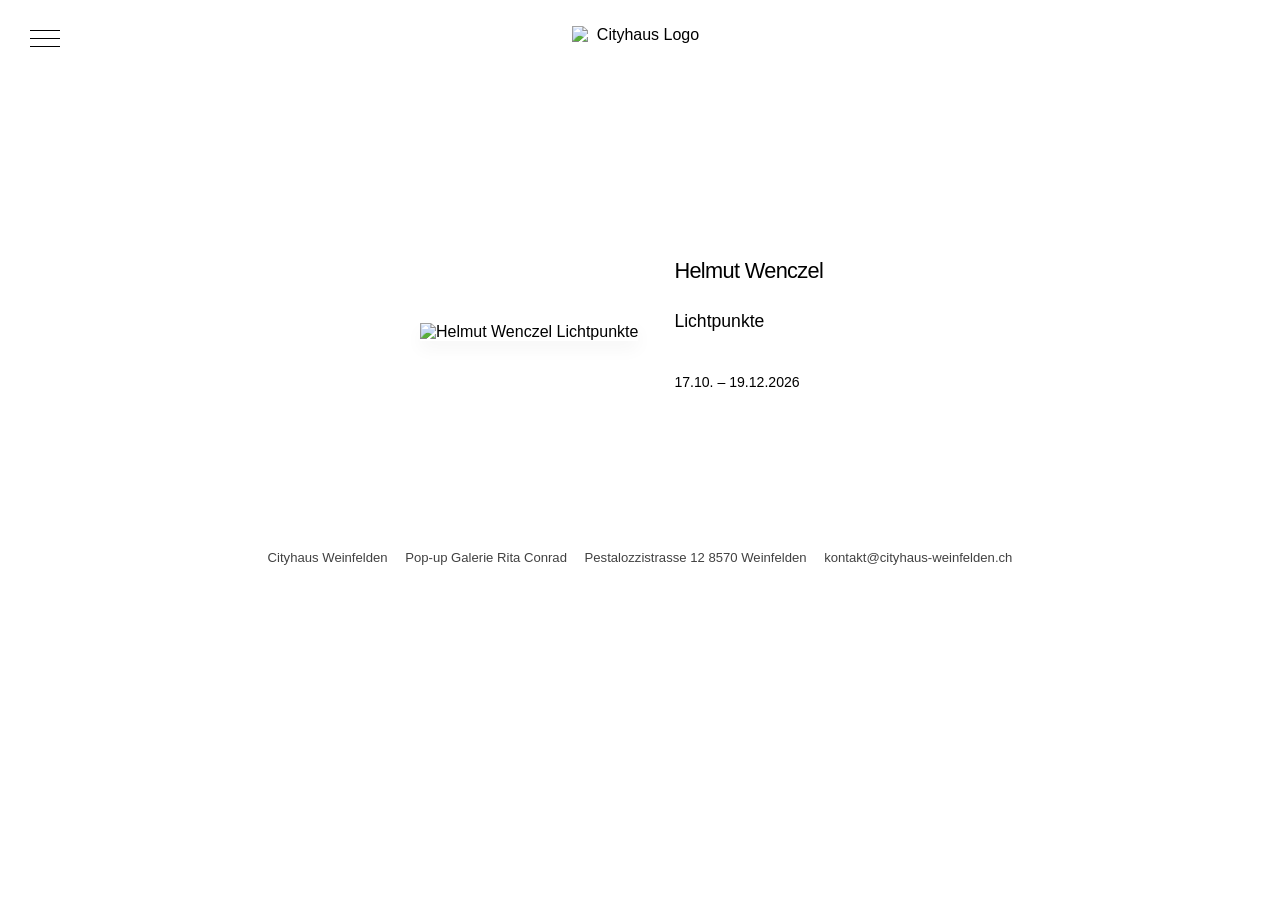
==== index.html @ a1d952a5 "Final layout refinements and footer updates" ====
﻿<!DOCTYPE html>
<html lang="de">
  <head>
    <meta charset="UTF-8" />
    <meta name="viewport" content="width=device-width, initial-scale=1.0" />
    <meta name="description" content="Cityhaus Weinfelden — Pop-up Galerie im Cityhaus." />
    <title>Cityhaus Weinfelden</title>
    <link rel="stylesheet" href="css/style.css" />
  </head>
  <body>
    <header class="site-header">
      <button class="nav-toggle" type="button" aria-label="Menü öffnen" aria-expanded="false">
        <span></span>
        <span></span>
        <span></span>
      </button>

      <nav class="main-nav" aria-label="Hauptmenü">
        <ul>
          <li><a href="index.html" class="active">Home</a></li>
          <li><a href="ausstellungen.html">Ausstellungen</a></li>
          <li><a href="kuenstler.html">Künstler</a></li>
          <li><a href="presse.html">Presse</a></li>
          <li><a href="ueber-uns.html">Über uns</a></li>
          <li><a href="kontakt.html">Kontakt</a></li>
        </ul>
      </nav>

      <a href="index.html" class="brand" aria-label="Cityhaus logo">
        <img src="assets/Logo_Cityhaus.png" alt="Cityhaus Logo" />
        <div class="brand-location">Galerie - Weinfelden</div>
      </a>
    </header>

    <main class="page-shell">
      <h1 class="page-title" aria-hidden="true" style="visibility:hidden;">Cityhaus</h1>
      <section class="exhibition-list">
        <article class="exhibit-row">
          <div class="exhibit-image">
            <img src="assets/Startseite_Aktuell.png" alt="Helmut Wenczel Lichtpunkte" />
          </div>
          <div class="exhibit-copy">
            <h2>Helmut Wenczel</h2>
            <p class="exhibit-title">Lichtpunkte</p>
            <p class="exhibit-dates">17.10. – 19.12.2026</p>
          </div>
        </article>
      </section>
    </main>

    <footer class="site-footer">
      <div class="site-footer-row">
        <p>Cityhaus Weinfelden</p>
        <p>Pop-up Galerie Rita Conrad</p>
        <p>Pestalozzistrasse 12 8570 Weinfelden</p>
        <p><a href="mailto:kontakt@cityhaus-weinfelden.ch">kontakt@cityhaus-weinfelden.ch</a></p>
      </div>
    </footer>

    <script src="js/script.js"></script>
  </body>
</html>
---- css/style.css ----
:root {
  --bg: #ffffff;
  --panel: #ffffff;
  --text: #000000;
  --muted: #000000;
  --line: rgba(0, 0, 0, 0.12);
  --accent: #7a1c1a;
  --shadow: 0 8px 18px rgba(0, 0, 0, 0.04);
  --font-main: 'Theinhardt Pan UltraLight', 'Theinhardt', 'Helvetica Neue', Arial, sans-serif;
}

* { box-sizing: border-box; }

html, body {
  margin: 0;
  padding: 0;
  min-height: 100%;
  background: #ffffff;
  color: var(--text);
  font-family: var(--font-main);
  font-weight: 300;
}

img {
  display: block;
  max-width: 100%;
}

a {
  color: inherit;
  text-decoration: none;
}

body {
  min-height: 100vh;
}

.site-header {
  position: relative;
  display: flex;
  flex-direction: column;
  align-items: center;
  justify-content: center;
  padding: 18px 20px 0;
  background: #ffffff;
}

.brand {
  display: inline-flex;
  flex-direction: column;
  align-items: center;
  justify-content: center;
  gap: 4px;
  text-align: center;
  width: fit-content;
  margin: 0;
  padding-top: 8px;
}

.brand img {
  width: min(136px, 24vw);
  height: auto;
}

.brand-location {
  display: none;
}

.main-nav {
  position: fixed;
  inset: 0;
  display: none;
  background: rgba(255, 255, 255, 0.98);
  z-index: 1000;
  padding: 110px 28px 40px;
}

.main-nav.is-open {
  display: block;
}

.main-nav ul {
  list-style: none;
  display: flex;
  flex-direction: column;
  align-items: flex-start;
  gap: 20px;
  margin: 0;
  padding: 0;
}

.main-nav a {
  position: relative;
  display: inline-block;
  font-size: clamp(1.8rem, 4vw, 2.8rem);
  letter-spacing: 0.02em;
  text-transform: none;
  color: var(--text);
  padding: 0;
  transition: color 0.2s ease;
  font-weight: 400;
}

.main-nav a[href="ueber-uns.html"] {
  font-size: clamp(2rem, 4vw, 2.9rem);
}

.main-nav a::after {
  content: none;
}

.main-nav a:hover,
.main-nav a.active {
  color: var(--accent);
}

.nav-toggle {
  position: fixed;
  top: 30px;
  left: 30px;
  display: block;
  width: 30px;
  height: 18px;
  background: transparent;
  border: none;
  z-index: 1001;
  cursor: pointer;
  padding: 0;
}

.nav-toggle span {
  position: absolute;
  left: 0;
  width: 100%;
  height: 1px;
  background: var(--text);
  transition: 0.2s ease;
}

.nav-toggle span:nth-child(1) { top: 0; }
.nav-toggle span:nth-child(2) { top: 8px; }
.nav-toggle span:nth-child(3) { top: 16px; }

.nav-toggle.is-active span:nth-child(1) {
  top: 13px;
  transform: rotate(45deg);
}

.nav-toggle.is-active span:nth-child(2) {
  opacity: 0;
}

.nav-toggle.is-active span:nth-child(3) {
  top: 13px;
  transform: rotate(-45deg);
}

.page-shell {
  max-width: 1100px;
  width: min(1100px, calc(100% - 32px));
  margin: 0 auto;
  padding: 100px 0 80px;
}

.page-title {
  font-size: clamp(2.4rem, 3.3vw, 3.4rem);
  font-weight: 400;
  letter-spacing: -0.04em;
  text-align: center;
  margin: 22px 0 44px;
  color: #000;
}

h1, h2, h3 {
  font-weight: 400;
}

.hero-split {
  display: grid;
  grid-template-columns: 1fr 0.8fr;
  align-items: center;
  gap: 36px;
  max-width: 900px;
  margin: 0 auto;
}

.hero-image-panel {
  background: transparent;
  padding: 0;
  box-shadow: none;
  max-width: 640px;
  justify-self: center;
  overflow: visible;
}

.hero-image-panel img {
  width: 100%;
  height: auto;
  object-fit: cover;
  display: block;
  transform: none;
  transform-origin: center;
  margin: 0;
}

.hero-copy {
  display: flex;
  flex-direction: column;
  align-items: flex-start;
  justify-content: center;
  gap: 0.2rem;
}

.hero-copy h1,
.page-intro h1,
.contact-card h1,
.about-text h1 {
  margin: 0;
  font-size: clamp(2.2rem, 3vw, 3.1rem);
  font-weight: 400;
  letter-spacing: -0.04em;
  color: #000000;
}

.hero-copy .artist-name,
.hero-copy .series-name,
.hero-copy .event-date {
  color: rgba(0, 0, 0, 0.6);
}

.hero-copy .artist-name,
.hero-copy .series-name,
.hero-copy .event-date,
.exhibit-copy h2,
.featured-copy h2,
.artist-card h3,
.contact-card p,
.about-text p {
  margin: 0;
}

.hero-copy .artist-name {
  margin-top: 18px;
  font-weight: 400;
  font-size: 1.05rem;
}

.hero-copy .series-name,
.hero-copy .event-date,
.exhibit-title,
.exhibit-dates,
.featured-copy p,
.contact-card p {
  font-size: 1rem;
  color: rgba(0, 0, 0, 0.6);
  line-height: 1.35;
}

.about-text {
  width: min(580px, 100%);
  max-width: 100%;
  text-align: left;
  margin: 0 auto;
  color: #000;
}

.about-text p {
  font-size: 1rem;
  line-height: 1.5;
  color: #000;
  text-align: left;
  hyphens: auto;
}

.initial-prompt {
  margin-top: 52px;
  padding: 28px 0 0;
  border-top: 1px solid var(--line);
}

.prompt-label {
  margin: 0 0 12px;
  font-size: 0.72rem;
  letter-spacing: 0.18em;
  text-transform: uppercase;
  color: var(--muted);
}

.prompt-text {
  margin: 0;
  font-size: clamp(1.2rem, 2vw, 2.2rem);
  line-height: 1.3;
  letter-spacing: -0.04em;
  color: var(--text);
  max-width: 1100px;
}

.page-intro {
  margin-bottom: 28px;
}

.eyebrow {
  margin: 0;
  font-weight: 500;
  letter-spacing: 0.02em;
  font-size: 1.05rem;
}

.exhibition-list {
  display: flex;
  flex-direction: column;
  gap: 120px;
}

.exhibit-row {
  display: grid;
  grid-template-columns: 1fr 0.85fr;
  gap: 36px;
  align-items: center;
  max-width: 920px;
  margin: 0 auto;
}

.exhibit-row.reverse {
  grid-template-columns: 0.85fr 1fr;
}

.exhibit-row.reverse .exhibit-image { order: 2; }
.exhibit-row.reverse .exhibit-copy { order: 1; }

.exhibit-row:nth-of-type(2) .exhibit-image {
  transform: scale(1.56);
  transform-origin: center;
  margin-left: -32px;
  margin-right: -32px;
}

.exhibit-row:nth-of-type(3) .exhibit-image {
  transform: scale(1.24);
  transform-origin: center;
  margin-left: -16px;
  margin-right: -16px;
}

.exhibit-row:nth-of-type(3) {
  grid-template-columns: 1.08fr 0.92fr;
}

.exhibit-row:nth-of-type(3) .exhibit-copy {
  margin-left: 78px;
}

.exhibit-copy-link {
  display: block;
  color: inherit;
  text-decoration: none;
}

.exhibit-image {
  background: var(--panel);
  box-shadow: var(--shadow);
}

.exhibit-image img {
  width: 100%;
  height: auto;
  object-fit: cover;
}

.exhibit-copy {
  display: flex;
  flex-direction: column;
  gap: 0.5rem;
}

.exhibit-copy h2 {
  font-size: clamp(1.35rem, 1.7vw, 1.8rem);
  font-weight: 400;
  letter-spacing: -0.03em;
}

.exhibit-title {
  font-size: 1.1rem;
}

.exhibit-dates {
  font-size: 0.88rem;
}

.exhibit-title,
.exhibit-dates {
  color: var(--text);
}

.artists-feature {
  margin-bottom: 26px;
}

.featured-artist {
  display: flex;
  flex-direction: column;
  align-items: center;
  text-align: center;
  gap: 18px;
}

.featured-artist img {
  width: min(520px, 100%);
  height: auto;
  box-shadow: var(--shadow);
}

.featured-copy {
  display: flex;
  flex-direction: column;
  gap: 8px;
}

.featured-copy h2 {
  font-size: clamp(2rem, 2.5vw, 2.8rem);
  font-weight: 500;
  letter-spacing: -0.05em;
}

.artist-row {
  display: grid;
  grid-template-columns: 1.1fr 0.9fr;
  gap: 28px;
  align-items: center;
  margin-top: 0;
}

.artist-list {
  display: flex;
  flex-direction: column;
  gap: 120px;
  width: min(920px, calc(100% - 32px));
  margin: 0 auto;
}

.artist-card {
  display: grid;
  grid-template-columns: 1fr 1fr;
  gap: 28px;
  align-items: center;
  text-align: left;
}

.artist-card-reverse {
  grid-template-columns: 1fr 1fr;
}

.artist-card-reverse > div {
  order: 1;
}

.artist-card-reverse > img {
  order: 2;
  aspect-ratio: 3/4;
  object-fit: cover;
  object-position: center 20%;
  max-width: 520px;
}

.artist-card img {
  width: 100%;
  max-width: 460px;
  margin: 0;
  box-shadow: var(--shadow);
  filter: grayscale(1) contrast(1.02);
  transition: filter 0.35s ease;
}

.artist-card img:hover,
.artist-card img:focus-visible {
  filter: grayscale(0) contrast(1.04) saturate(1.08);
}

.artist-card h3 {
  margin: 0;
  font-size: clamp(1.45rem, 2vw, 1.8rem);
  font-weight: 400;
  letter-spacing: -0.04em;
}

.artist-card p {
  margin: 0;
  max-width: 460px;
  font-size: 1rem;
  line-height: 1.5;
  text-align: left;
}

.artist-card > div {
  display: flex;
  flex-direction: column;
  gap: 1.2rem;
  max-width: 460px;
}

.press-list {
  display: flex;
  flex-direction: column;
  max-width: 900px;
  width: 100%;
  margin: 0 auto;
  align-items: flex-start;
  text-align: left;
  gap: 14px;
  transform: translateX(-8px);
}

.press-item {
  display: block;
  width: 100%;
  padding: 0;
  border: none;
  color: var(--text);
  text-decoration: none;
}

.press-item:last-child {
  border-bottom: none;
}

.press-item:hover .press-title,
.press-item:hover .press-meta {
  text-decoration: underline;
  text-underline-offset: 0.12em;
}

.press-title {
  display: block;
  font-size: clamp(1.05rem, 1.8vw, 1.7rem);
  line-height: 1.4;
  letter-spacing: -0.02em;
  color: var(--text);
}

.press-meta {
  display: block;
  margin-top: 6px;
  font-size: 0.9rem;
  line-height: 1.4;
  color: var(--text);
}

.about-page {
  display: flex;
  flex-direction: column;
  align-items: center;
  justify-content: center;
  gap: 22px;
}

.contact-page {
  display: flex;
  flex-direction: column;
  align-items: center;
  justify-content: center;
}

.about-visual {
  width: min(580px, 100%);
  margin-bottom: 26px;
  align-self: center;
}

.about-visual img {
  width: 100%;
  height: auto;
}

.about-text h2 {
  font-size: 1.1rem;
  font-weight: 500;
  letter-spacing: -0.02em;
  margin: 1.5rem 0 0.5rem;
}

.site-footer {
  padding: 20px 0 28px;
  margin-top: 42px;
}

.site-footer-row {
  max-width: 1100px;
  width: min(1100px, calc(100% - 32px));
  margin: 0 auto;
  display: flex;
  flex-direction: row;
  flex-wrap: wrap;
  justify-content: center;
  align-items: center;
  gap: 0.5rem 1.1rem;
  text-align: center;
  font-size: 0.82rem;
  line-height: 1.5;
  color: rgba(0, 0, 0, 0.75);
}

.site-footer-row p {
  margin: 0;
}

.site-footer-row a {
  color: rgba(0, 0, 0, 0.75);
  text-decoration: none;
}

.contact-info {
  width: min(760px, 100%);
  text-align: center;
}

.contact-info h1 {
  margin: 0 0 18px;
  font-size: clamp(2.2rem, 3vw, 3.1rem);
  font-weight: 600;
  letter-spacing: -0.04em;
}

.contact-info p {
  margin: 0 0 10px;
  font-size: 1.1rem;
  color: var(--text);
}

.contact-info a {
  color: var(--text);
  text-decoration: none;
  text-underline-offset: 0;
}

.contact-hours {
  margin-top: 26px;
}

.contact-hours h2 {
  margin: 0 0 12px;
  font-size: 0.9rem;
  letter-spacing: 0.04em;
  font-weight: 400;
}

.contact-hours p {
  font-size: 1.25rem;
  color: var(--text);
  margin: 0 0 4px;
}

.contact-address {
  margin-top: 2rem;
  margin-bottom: 2.5rem;
}

.contact-address p {
  font-size: 1.25rem;
}

.map-frame {
  width: min(980px, 100%);
  height: 320px;
  background: #efefeb;
  border: 1px solid var(--line);
  box-shadow: var(--shadow);
}

.leaflet-tooltip.cityhaus-map-label {
  background: rgba(61, 61, 61, 0.85);
  color: #fff;
  border: none;
  border-radius: 0;
  box-shadow: none;
  font-family: var(--font-main);
  font-size: 0.8rem;
  letter-spacing: 0.3px;
  padding: 6px 12px;
}

.leaflet-tooltip.cityhaus-map-label::before {
  display: none;
}

.leaflet-control-attribution {
  background: transparent;
  font-size: 0.6rem;
  color: #bbb;
  padding: 1px 4px;
}

.leaflet-control-attribution a {
  color: #bbb;
}

@media (min-width: 769px) {
  .nav-toggle {
    display: block;
  }

  .main-nav {
    display: none;
  }
}

@media (max-width: 768px) {
  .site-header {
    padding-top: 18px;
  }

  .brand {
    justify-content: center;
  }

  .brand img {
    width: min(90px, 22vw);
  }

  .hero-split,
  .exhibit-row,
  .exhibit-row.reverse,
  .artist-row {
    grid-template-columns: 1fr;
  }

  .exhibit-row > .exhibit-image,
  .exhibit-row > a,
  .exhibit-row > .exhibit-copy {
    order: initial;
  }

  .exhibit-row > .exhibit-image,
  .exhibit-row > a {
    order: 1;
  }

  .exhibit-row > .exhibit-copy {
    order: 2;
  }

  .artist-card,
  .artist-card-reverse {
    grid-template-columns: 1fr;
  }

  .artist-card > img,
  .artist-card-reverse > img {
    order: 1;
  }

  .artist-card > div,
  .artist-card-reverse > div {
    order: 2;
  }

  .about-page {
    display: flex;
  }

  .exhibit-row.reverse .exhibit-image,
  .exhibit-row.reverse .exhibit-copy {
    order: initial;
  }

  .about-text {
    max-width: min(580px, 100%);
  }

  .about-visual {
    width: min(580px, 100%);
  }

  .page-shell {
    width: min(100% - 24px, 1100px);
    padding-top: 28px;
  }

  .contact-info {
    padding: 0 8px;
  }

  .map-frame {
    height: 280px;
  }
}
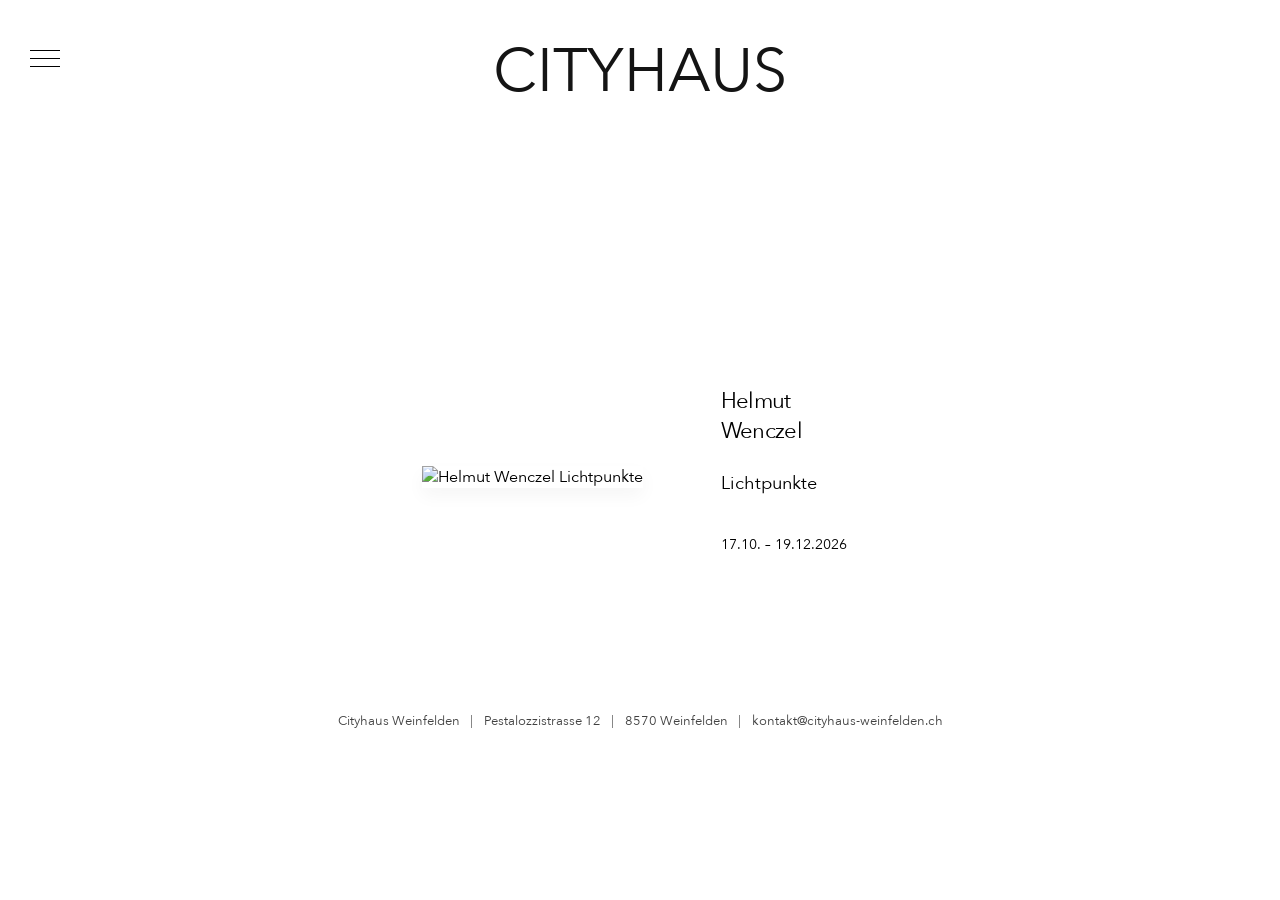
==== commit 0093d245: "Finalize Cityhaus web updates" ====
--- a/index.html
+++ b/index.html
@@ -26,9 +26,8 @@
         </ul>
       </nav>
 
-      <a href="index.html" class="brand" aria-label="Cityhaus logo">
-        <img src="assets/Logo_Cityhaus.png" alt="Cityhaus Logo" />
-        <div class="brand-location">Galerie - Weinfelden</div>
+      <a href="index.html" class="brand" aria-label="Cityhaus">
+        <span class="brand-wordmark">CITYHAUS</span>
       </a>
     </header>
 
@@ -51,8 +50,8 @@
     <footer class="site-footer">
       <div class="site-footer-row">
         <p>Cityhaus Weinfelden</p>
-        <p>Pop-up Galerie Rita Conrad</p>
-        <p>Pestalozzistrasse 12 8570 Weinfelden</p>
+        <p>Pestalozzistrasse 12</p>
+        <p>8570 Weinfelden</p>
         <p><a href="mailto:kontakt@cityhaus-weinfelden.ch">kontakt@cityhaus-weinfelden.ch</a></p>
       </div>
     </footer>
--- a/css/style.css
+++ b/css/style.css
@@ -1,3 +1,11 @@
+@font-face {
+  font-family: 'AvenirNextRegular';
+  src: url('../fonts/AvenirNext-Regular.woff') format('woff');
+  font-weight: 400;
+  font-style: normal;
+  font-display: swap;
+}
+
 :root {
   --bg: #ffffff;
   --panel: #ffffff;
@@ -6,7 +14,7 @@
   --line: rgba(0, 0, 0, 0.12);
   --accent: #7a1c1a;
   --shadow: 0 8px 18px rgba(0, 0, 0, 0.04);
-  --font-main: 'Theinhardt Pan UltraLight', 'Theinhardt', 'Helvetica Neue', Arial, sans-serif;
+  --font-main: 'AvenirNextRegular', 'Avenir Next Regular', 'Avenir Next', 'Avenir Light', 'Helvetica Neue', Arial, sans-serif;
 }
 
 * { box-sizing: border-box; }
@@ -36,13 +44,17 @@
 }
 
 .site-header {
-  position: relative;
+  position: sticky;
+  top: 0px;
+  z-index: 120;
   display: flex;
   flex-direction: column;
   align-items: center;
   justify-content: center;
-  padding: 18px 20px 0;
-  background: #ffffff;
+  padding: 50px 0px 50px;
+  background: rgba(255, 255, 255, 0.96);
+  backdrop-filter: blur(2px);
+  -webkit-backdrop-filter: blur(2px);
 }
 
 .brand {
@@ -50,16 +62,25 @@
   flex-direction: column;
   align-items: center;
   justify-content: center;
-  gap: 4px;
+  gap: 0;
   text-align: center;
   width: fit-content;
   margin: 0;
-  padding-top: 8px;
-}
-
-.brand img {
-  width: min(136px, 24vw);
-  height: auto;
+  padding-top: 0;
+}
+
+.brand-wordmark {
+  display: inline-block;
+  font-family: 'AvenirNextRegular', 'Avenir Next Regular', 'Avenir Next', 'Avenir Light', 'Helvetica Neue', Arial, sans-serif;
+  font-size: clamp(2.1rem, 4.8vw, 6.4rem);
+  font-weight: 400;
+  line-height: 0.7;
+  letter-spacing: 0;
+  text-transform: uppercase;
+  color: rgba(0, 0, 0, 0.92);
+  white-space: nowrap;
+  -webkit-font-smoothing: antialiased;
+  text-rendering: optimizeLegibility;
 }
 
 .brand-location {
@@ -111,12 +132,12 @@
 
 .main-nav a:hover,
 .main-nav a.active {
-  color: var(--accent);
+  color: rgba(0, 0, 0, 0.5);
 }
 
 .nav-toggle {
   position: fixed;
-  top: 30px;
+  top: 50px;
   left: 30px;
   display: block;
   width: 30px;
@@ -159,7 +180,7 @@
   max-width: 1100px;
   width: min(1100px, calc(100% - 32px));
   margin: 0 auto;
-  padding: 100px 0 80px;
+  padding: 24px 0 80px;
 }
 
 .page-title {
@@ -167,7 +188,7 @@
   font-weight: 400;
   letter-spacing: -0.04em;
   text-align: center;
-  margin: 22px 0 44px;
+  margin: 22px 0 140px;
   color: #000;
 }
 
@@ -257,7 +278,7 @@
 }
 
 .about-text {
-  width: min(580px, 100%);
+  width: min(630px, 100%);
   max-width: 100%;
   text-align: left;
   margin: 0 auto;
@@ -309,13 +330,13 @@
 .exhibition-list {
   display: flex;
   flex-direction: column;
-  gap: 120px;
+  gap: 290px;
 }
 
 .exhibit-row {
   display: grid;
   grid-template-columns: 1fr 0.85fr;
-  gap: 36px;
+  gap: 28px;
   align-items: center;
   max-width: 920px;
   margin: 0 auto;
@@ -328,26 +349,33 @@
 .exhibit-row.reverse .exhibit-image { order: 2; }
 .exhibit-row.reverse .exhibit-copy { order: 1; }
 
-.exhibit-row:nth-of-type(2) .exhibit-image {
-  transform: scale(1.56);
-  transform-origin: center;
-  margin-left: -32px;
-  margin-right: -32px;
-}
-
+.exhibit-row:nth-of-type(2),
+.exhibit-row:nth-of-type(3) {
+  max-width: 1120px;
+}
+
+.exhibit-row:nth-of-type(2) {
+  grid-template-columns: 0.7fr 1.3fr;
+}
+
+.exhibit-row:nth-of-type(2) .exhibit-copy {
+  text-align: left;
+  margin-right: 40px;
+}
+
+.exhibit-row:nth-of-type(3) {
+  grid-template-columns: 1.3fr 0.7fr;
+}
+
+.exhibit-row:nth-of-type(2) .exhibit-image,
 .exhibit-row:nth-of-type(3) .exhibit-image {
-  transform: scale(1.24);
-  transform-origin: center;
-  margin-left: -16px;
-  margin-right: -16px;
-}
-
-.exhibit-row:nth-of-type(3) {
-  grid-template-columns: 1.08fr 0.92fr;
+  width: 100%;
+  max-width: none;
+  overflow: hidden;
 }
 
 .exhibit-row:nth-of-type(3) .exhibit-copy {
-  margin-left: 78px;
+  margin-left: 50px;
 }
 
 .exhibit-copy-link {
@@ -371,6 +399,7 @@
   display: flex;
   flex-direction: column;
   gap: 0.5rem;
+  margin-left: 50px;
 }
 
 .exhibit-copy h2 {
@@ -433,7 +462,7 @@
 .artist-list {
   display: flex;
   flex-direction: column;
-  gap: 120px;
+  gap: 200px;
   width: min(920px, calc(100% - 32px));
   margin: 0 auto;
 }
@@ -447,19 +476,24 @@
 }
 
 .artist-card-reverse {
-  grid-template-columns: 1fr 1fr;
+  grid-template-columns: 1fr 1.25fr;
 }
 
 .artist-card-reverse > div {
   order: 1;
+  width: 100%;
+  max-width: 460px;
+  justify-self: end;
 }
 
 .artist-card-reverse > img {
   order: 2;
+  width: 100%;
+  max-width: 465px;
   aspect-ratio: 3/4;
   object-fit: cover;
   object-position: center 20%;
-  max-width: 520px;
+  justify-self: end;
 }
 
 .artist-card img {
@@ -471,6 +505,12 @@
   transition: filter 0.35s ease;
 }
 
+.artist-card:nth-of-type(2) img {
+  width: 100%;
+  max-width: 465px;
+  justify-self: end;
+}
+
 .artist-card img:hover,
 .artist-card img:focus-visible {
   filter: grayscale(0) contrast(1.04) saturate(1.08);
@@ -484,7 +524,7 @@
 }
 
 .artist-card p {
-  margin: 0;
+  margin-right: 5px;
   max-width: 460px;
   font-size: 1rem;
   line-height: 1.5;
@@ -496,6 +536,15 @@
   flex-direction: column;
   gap: 1.2rem;
   max-width: 460px;
+}
+
+.artist-card:nth-of-type(1) > div,
+.artist-card:nth-of-type(3) > div {
+  margin-left: 50px;
+}
+
+.artist-card:nth-of-type(2) > div {
+  max-width: 500px;
 }
 
 .press-list {
@@ -531,7 +580,7 @@
 
 .press-title {
   display: block;
-  font-size: clamp(1.05rem, 1.8vw, 1.7rem);
+  font-size: 1rem;
   line-height: 1.4;
   letter-spacing: -0.02em;
   color: var(--text);
@@ -540,7 +589,7 @@
 .press-meta {
   display: block;
   margin-top: 6px;
-  font-size: 0.9rem;
+  font-size: 1rem;
   line-height: 1.4;
   color: var(--text);
 }
@@ -550,7 +599,7 @@
   flex-direction: column;
   align-items: center;
   justify-content: center;
-  gap: 22px;
+  gap: 0;
 }
 
 .contact-page {
@@ -561,14 +610,16 @@
 }
 
 .about-visual {
-  width: min(580px, 100%);
-  margin-bottom: 26px;
+  width: min(440px, 100%);
+  margin-bottom: 120px;
   align-self: center;
 }
 
 .about-visual img {
   width: 100%;
   height: auto;
+  filter: grayscale(1) contrast(1.04) brightness(0.88);
+  opacity: 0.9;
 }
 
 .about-text h2 {
@@ -592,15 +643,23 @@
   flex-wrap: wrap;
   justify-content: center;
   align-items: center;
-  gap: 0.5rem 1.1rem;
+  gap: 0.8rem 1.5rem;
   text-align: center;
   font-size: 0.82rem;
-  line-height: 1.5;
+  line-height: 1.7;
   color: rgba(0, 0, 0, 0.75);
 }
 
 .site-footer-row p {
   margin: 0;
+  position: relative;
+}
+
+.site-footer-row p + p::before {
+  content: "|";
+  position: absolute;
+  left: -0.85rem;
+  color: rgba(0, 0, 0, 0.6);
 }
 
 .site-footer-row a {
@@ -611,6 +670,7 @@
 .contact-info {
   width: min(760px, 100%);
   text-align: center;
+  margin-bottom: 60px;
 }
 
 .contact-info h1 {
@@ -621,7 +681,7 @@
 }
 
 .contact-info p {
-  margin: 0 0 10px;
+  margin: 0 0 1px;
   font-size: 1.1rem;
   color: var(--text);
 }
@@ -646,7 +706,12 @@
 .contact-hours p {
   font-size: 1.25rem;
   color: var(--text);
-  margin: 0 0 4px;
+  margin: 0 0 10px;
+}
+
+.contact-hours p:nth-of-type(2) {
+  font-size: 1.5rem;
+  margin-bottom: 10px;
 }
 
 .contact-address {
@@ -656,6 +721,12 @@
 
 .contact-address p {
   font-size: 1.25rem;
+  margin-bottom: 0px;
+}
+
+.contact-address a {
+  display: inline-block;
+  margin-top: 4px;
 }
 
 .map-frame {
@@ -712,8 +783,9 @@
     justify-content: center;
   }
 
-  .brand img {
-    width: min(90px, 22vw);
+  .brand-wordmark {
+    font-size: clamp(2.6rem, 16vw, 6rem);
+    letter-spacing: -0.08em;
   }
 
   .hero-split,
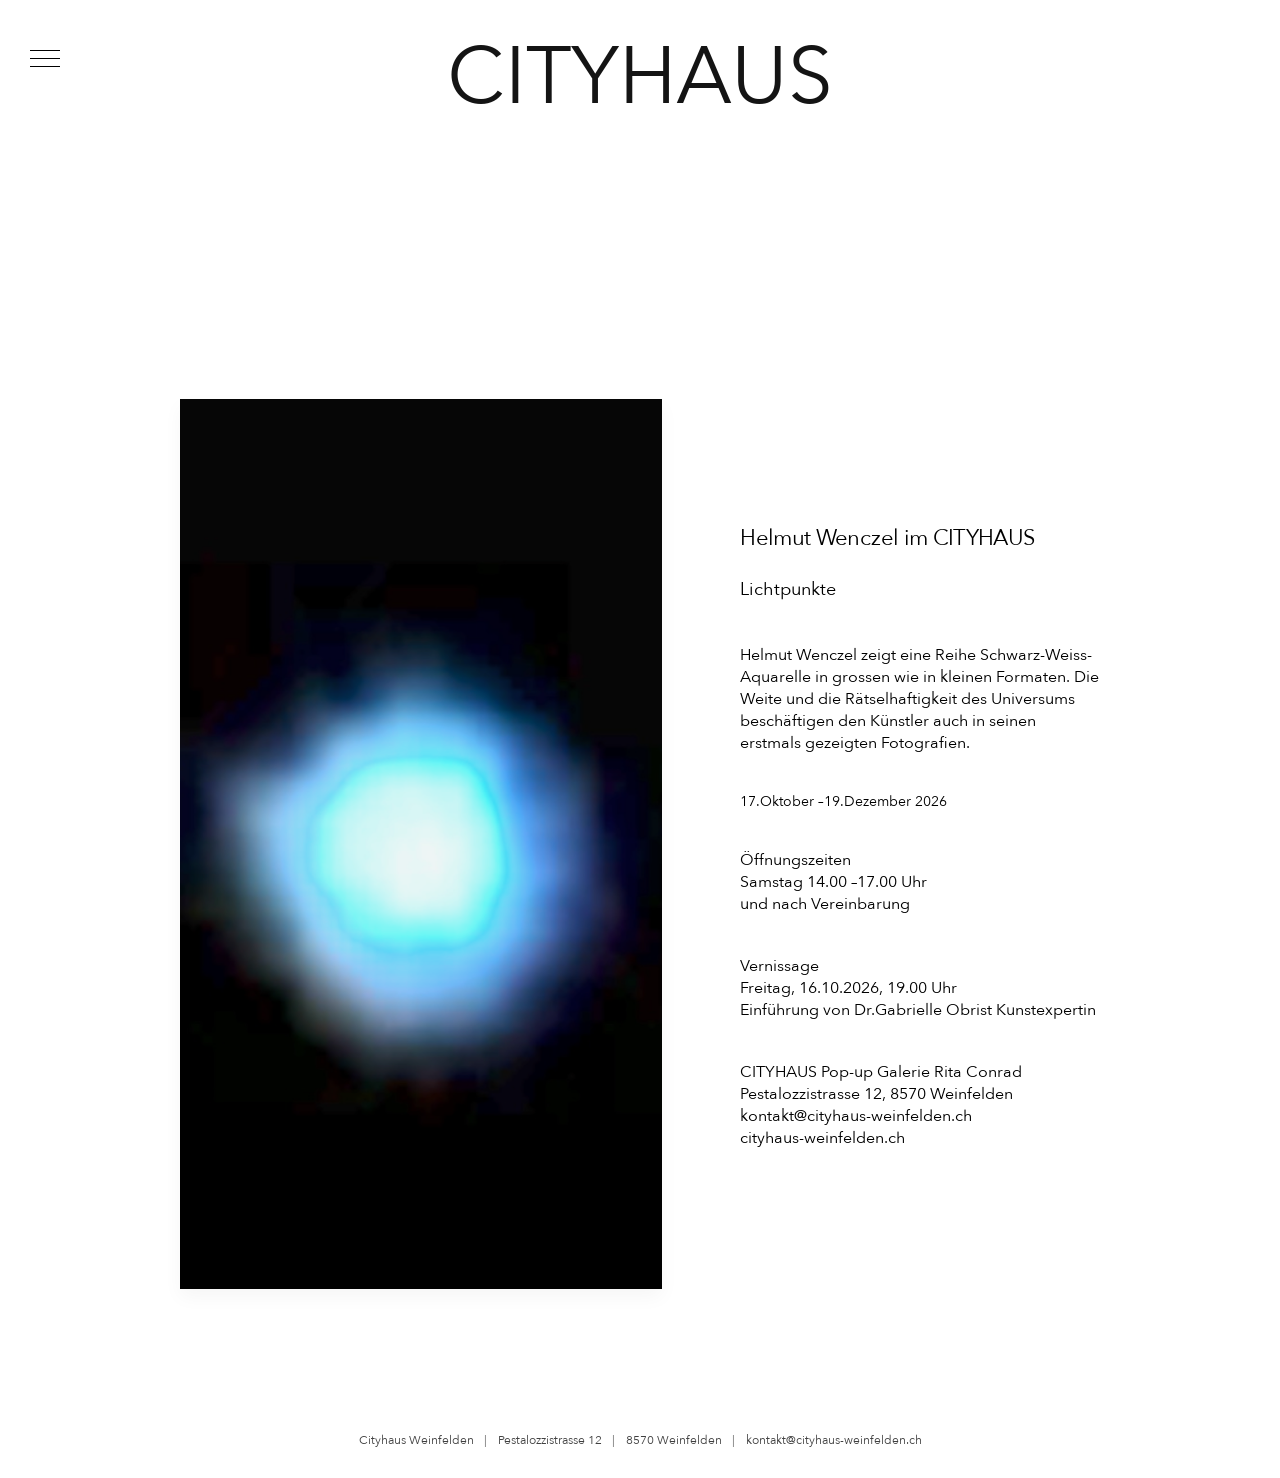
==== commit f0ccc79d: "Update exhibitions and add event galleries" ====
--- a/index.html
+++ b/index.html
@@ -5,7 +5,7 @@
     <meta name="viewport" content="width=device-width, initial-scale=1.0" />
     <meta name="description" content="Cityhaus Weinfelden — Pop-up Galerie im Cityhaus." />
     <title>Cityhaus Weinfelden</title>
-    <link rel="stylesheet" href="css/style.css" />
+    <link rel="stylesheet" href="css/style.css?v=20260915" />
   </head>
   <body>
     <header class="site-header">
@@ -19,6 +19,7 @@
         <ul>
           <li><a href="index.html" class="active">Home</a></li>
           <li><a href="ausstellungen.html">Ausstellungen</a></li>
+          <li><a href="veranstaltungen.html">Veranstaltungen</a></li>
           <li><a href="kuenstler.html">Künstler</a></li>
           <li><a href="presse.html">Presse</a></li>
           <li><a href="ueber-uns.html">Über uns</a></li>
@@ -39,9 +40,13 @@
             <img src="assets/Startseite_Aktuell.png" alt="Helmut Wenczel Lichtpunkte" />
           </div>
           <div class="exhibit-copy">
-            <h2>Helmut Wenczel</h2>
+            <h2>Helmut Wen<span class="tight-letters">cz</span>el im CITYHAUS</h2>
             <p class="exhibit-title">Lichtpunkte</p>
-            <p class="exhibit-dates">17.10. – 19.12.2026</p>
+            <p class="exhibit-description">Helmut Wenczel zeigt eine Reihe Schwarz-Weiss-Aquarelle in grossen wie in kleinen Formaten. Die Weite und die Rätselhaftigkeit des Universums beschäftigen den Künstler auch in seinen erstmals gezeigten Fotografien.</p>
+            <p class="exhibit-dates">17.Oktober –19.Dezember 2026</p>
+            <p class="exhibit-info">Öffnungszeiten<br />Samstag 14.00 –17.00 Uhr<br />und nach Vereinbarung</p>
+            <p class="exhibit-info">Vernissage<br />Freitag, 16.10.2026, 19.00 Uhr<br />Einführung von Dr.Gabrielle Obrist Kunstexpertin</p>
+            <p class="exhibit-info">CITYHAUS Pop-up Galerie Rita Conrad Pestalozzistrasse 12, 8570 Weinfelden<br />kontakt@cityhaus-weinfelden.ch<br />cityhaus-weinfelden.ch</p>
           </div>
         </article>
       </section>
--- a/css/style.css
+++ b/css/style.css
@@ -58,6 +58,8 @@
 }
 
 .brand {
+  position: relative;
+  z-index: 1002;
   display: inline-flex;
   flex-direction: column;
   align-items: center;
@@ -72,7 +74,7 @@
 .brand-wordmark {
   display: inline-block;
   font-family: 'AvenirNextRegular', 'Avenir Next Regular', 'Avenir Next', 'Avenir Light', 'Helvetica Neue', Arial, sans-serif;
-  font-size: clamp(2.1rem, 4.8vw, 6.4rem);
+  font-size: 5rem;
   font-weight: 400;
   line-height: 0.7;
   letter-spacing: 0;
@@ -93,7 +95,7 @@
   display: none;
   background: rgba(255, 255, 255, 0.98);
   z-index: 1000;
-  padding: 110px 28px 40px;
+  padding: 110px 0px 40px;
 }
 
 .main-nav.is-open {
@@ -108,12 +110,16 @@
   gap: 20px;
   margin: 0;
   padding: 0;
+  background: white;
+  padding-left: 34px;
+  padding-bottom: 50px;
+  padding-top: 50px;
 }
 
 .main-nav a {
   position: relative;
   display: inline-block;
-  font-size: clamp(1.8rem, 4vw, 2.8rem);
+  font-size: 2.1rem;
   letter-spacing: 0.02em;
   text-transform: none;
   color: var(--text);
@@ -122,10 +128,6 @@
   font-weight: 400;
 }
 
-.main-nav a[href="ueber-uns.html"] {
-  font-size: clamp(2rem, 4vw, 2.9rem);
-}
-
 .main-nav a::after {
   content: none;
 }
@@ -139,7 +141,7 @@
   position: fixed;
   top: 50px;
   left: 30px;
-  display: block;
+  display: none;
   width: 30px;
   height: 18px;
   background: transparent;
@@ -330,7 +332,7 @@
 .exhibition-list {
   display: flex;
   flex-direction: column;
-  gap: 290px;
+  gap: 200px;
 }
 
 .exhibit-row {
@@ -406,6 +408,11 @@
   font-size: clamp(1.35rem, 1.7vw, 1.8rem);
   font-weight: 400;
   letter-spacing: -0.03em;
+}
+
+.exhibit-copy h2 .tight-letters,
+.artist-card h3 .tight-letters {
+  letter-spacing: 0em;
 }
 
 .exhibit-title {
@@ -516,6 +523,54 @@
   filter: grayscale(0) contrast(1.04) saturate(1.08);
 }
 
+.event-gallery {
+  max-width: 920px;
+  margin: 0 auto;
+}
+
+.event-heading {
+  margin-bottom: 10px;
+}
+
+.event-heading h2 {
+  display: inline;
+  margin: 0;
+  font-size: 1.1rem;
+  font-weight: 400;
+  letter-spacing: -0.03em;
+}
+
+.event-heading p {
+  display: inline;
+  margin: 0;
+  font-size: 1.1rem;
+}
+
+.event-heading .event-artist {
+  display: block;
+}
+
+.event-gallery-list {
+  display: flex;
+  flex-direction: column;
+  gap: 28px;
+  padding-bottom: 60px;
+}
+
+.event-gallery-list img {
+  display: block;
+  width: 75%;
+  height: auto;
+  align-self: flex-start;
+  filter: grayscale(1) contrast(1.02);
+  transition: filter 0.35s ease;
+}
+
+.event-gallery-list img:hover,
+.event-gallery-list img:focus-visible {
+  filter: grayscale(0) contrast(1.04) saturate(1.08);
+}
+
 .artist-card h3 {
   margin: 0;
   font-size: clamp(1.45rem, 2vw, 1.8rem);
@@ -531,6 +586,19 @@
   text-align: left;
 }
 
+.vita-link {
+  color: #555;
+  font-size: 0.92em;
+  text-decoration: underline;
+  text-decoration-thickness: 1px;
+  text-underline-offset: 3px;
+}
+
+.vita-link:hover,
+.vita-link:focus-visible {
+  color: #000;
+}
+
 .artist-card > div {
   display: flex;
   flex-direction: column;
@@ -538,13 +606,13 @@
   max-width: 460px;
 }
 
+.artist-card:nth-of-type(2) > div {
+  max-width: 500px;
+}
+
 .artist-card:nth-of-type(1) > div,
 .artist-card:nth-of-type(3) > div {
-  margin-left: 50px;
-}
-
-.artist-card:nth-of-type(2) > div {
-  max-width: 500px;
+  padding-left: 50px;
 }
 
 .press-list {
@@ -645,7 +713,7 @@
   align-items: center;
   gap: 0.8rem 1.5rem;
   text-align: center;
-  font-size: 0.82rem;
+  font-size: 0.72rem;
   line-height: 1.7;
   color: rgba(0, 0, 0, 0.75);
 }
@@ -693,25 +761,23 @@
 }
 
 .contact-hours {
-  margin-top: 26px;
 }
 
 .contact-hours h2 {
-  margin: 0 0 12px;
-  font-size: 0.9rem;
+  margin: 0 0 22px;
+  font-size: 0.8rem;
   letter-spacing: 0.04em;
   font-weight: 400;
 }
 
 .contact-hours p {
-  font-size: 1.25rem;
+  font-size: 1rem;
   color: var(--text);
   margin: 0 0 10px;
 }
 
 .contact-hours p:nth-of-type(2) {
   font-size: 1.5rem;
-  margin-bottom: 10px;
 }
 
 .contact-address {
@@ -720,7 +786,7 @@
 }
 
 .contact-address p {
-  font-size: 1.25rem;
+  font-size: 1rem;
   margin-bottom: 0px;
 }
 
@@ -775,17 +841,74 @@
 }
 
 @media (max-width: 768px) {
+  body.menu-open {
+    overflow: hidden;
+  }
+
+  .nav-toggle {
+    display: block;
+  }
+
   .site-header {
-    padding-top: 18px;
+    padding-top: 50px;
   }
 
   .brand {
     justify-content: center;
+    z-index: 1003;
   }
 
   .brand-wordmark {
-    font-size: clamp(2.6rem, 16vw, 6rem);
-    letter-spacing: -0.08em;
+    font-size: clamp(2.2rem, 7vw, 3rem);
+    letter-spacing: -0.04em;
+  }
+
+  .main-nav {
+    position: fixed;
+    inset: 0;
+    display: none;
+    background: rgba(255, 255, 255, 0.98);
+    z-index: 1000;
+    padding-top: 90px;
+    padding-left: 0px;
+    padding-right: 0px;
+  }
+
+  .main-nav.is-open {
+    display: block;
+    background: rgba(255, 255, 255, 0.98);
+  }
+
+  .main-nav ul {
+    list-style: none;
+    display: flex;
+    flex-direction: column;
+    align-items: flex-start;
+    gap: 20px;
+    margin: 0;
+    padding: 0;
+    background: white;
+    padding-left: 31px;
+    padding-bottom: 50px;
+    padding-top: 50px;
+  }
+
+  .main-nav a,
+  .main-nav a.active {
+    font-size: 1.8rem;
+  }
+
+  .press-list {
+    display: flex;
+    flex-direction: column;
+    max-width: 900px;
+    width: 100%;
+    margin: 0 auto;
+    align-items: flex-start;
+    text-align: left;
+    gap: 14px;
+    transform: translateX(-8px);
+    padding-left: 10px;
   }
 
   .hero-split,
@@ -795,6 +918,11 @@
     grid-template-columns: 1fr;
   }
 
+  .exhibit-row:nth-of-type(2),
+  .exhibit-row:nth-of-type(3) {
+    grid-template-columns: 1fr;
+  }
+
   .exhibit-row > .exhibit-image,
   .exhibit-row > a,
   .exhibit-row > .exhibit-copy {
@@ -802,12 +930,40 @@
   }
 
   .exhibit-row > .exhibit-image,
-  .exhibit-row > a {
+  .exhibit-row > a,
+  .exhibit-row:nth-of-type(2) .exhibit-image,
+  .exhibit-row:nth-of-type(3) .exhibit-image {
     order: 1;
   }
 
-  .exhibit-row > .exhibit-copy {
+  .exhibit-row > .exhibit-copy,
+  .exhibit-row:nth-of-type(3) .exhibit-copy {
     order: 2;
+    margin-left: 0;
+    margin-right: 0;
+  }
+
+  .exhibit-row:nth-of-type(2) > a:first-of-type {
+    order: 2;
+  }
+
+  .exhibit-row:nth-of-type(2) > a:last-of-type {
+    order: 1;
+  }
+
+  .exhibit-row:nth-of-type(2) .exhibit-image {
+    order: 1;
+  }
+
+  .exhibit-row:nth-of-type(2) .exhibit-copy {
+    order: 2;
+    margin-left: 0;
+    margin-right: 0;
+  }
+
+  .artist-list {
+    width: auto;
+    margin: 0;
   }
 
   .artist-card,
@@ -825,6 +981,16 @@
     order: 2;
   }
 
+  .artist-card:nth-of-type(2) > div {
+    padding-left: 0;
+  }
+
+  .artist-card:nth-of-type(1) > div,
+  .artist-card:nth-of-type(3) > div {
+    padding-left: 0;
+    margin-left: 0;
+  }
+
   .about-page {
     display: flex;
   }
@@ -843,8 +1009,19 @@
   }
 
   .page-shell {
-    width: min(100% - 24px, 1100px);
-    padding-top: 28px;
+    max-width: 1100px;
+    width: min(1100px, calc(100% - 32px));
+    margin: 0 auto;
+    padding: 24px 0 80px;
+  }
+
+  .site-footer-row {
+    flex-direction: column;
+    gap: 0.2rem;
+  }
+
+  .site-footer-row p + p::before {
+    content: none;
   }
 
   .contact-info {
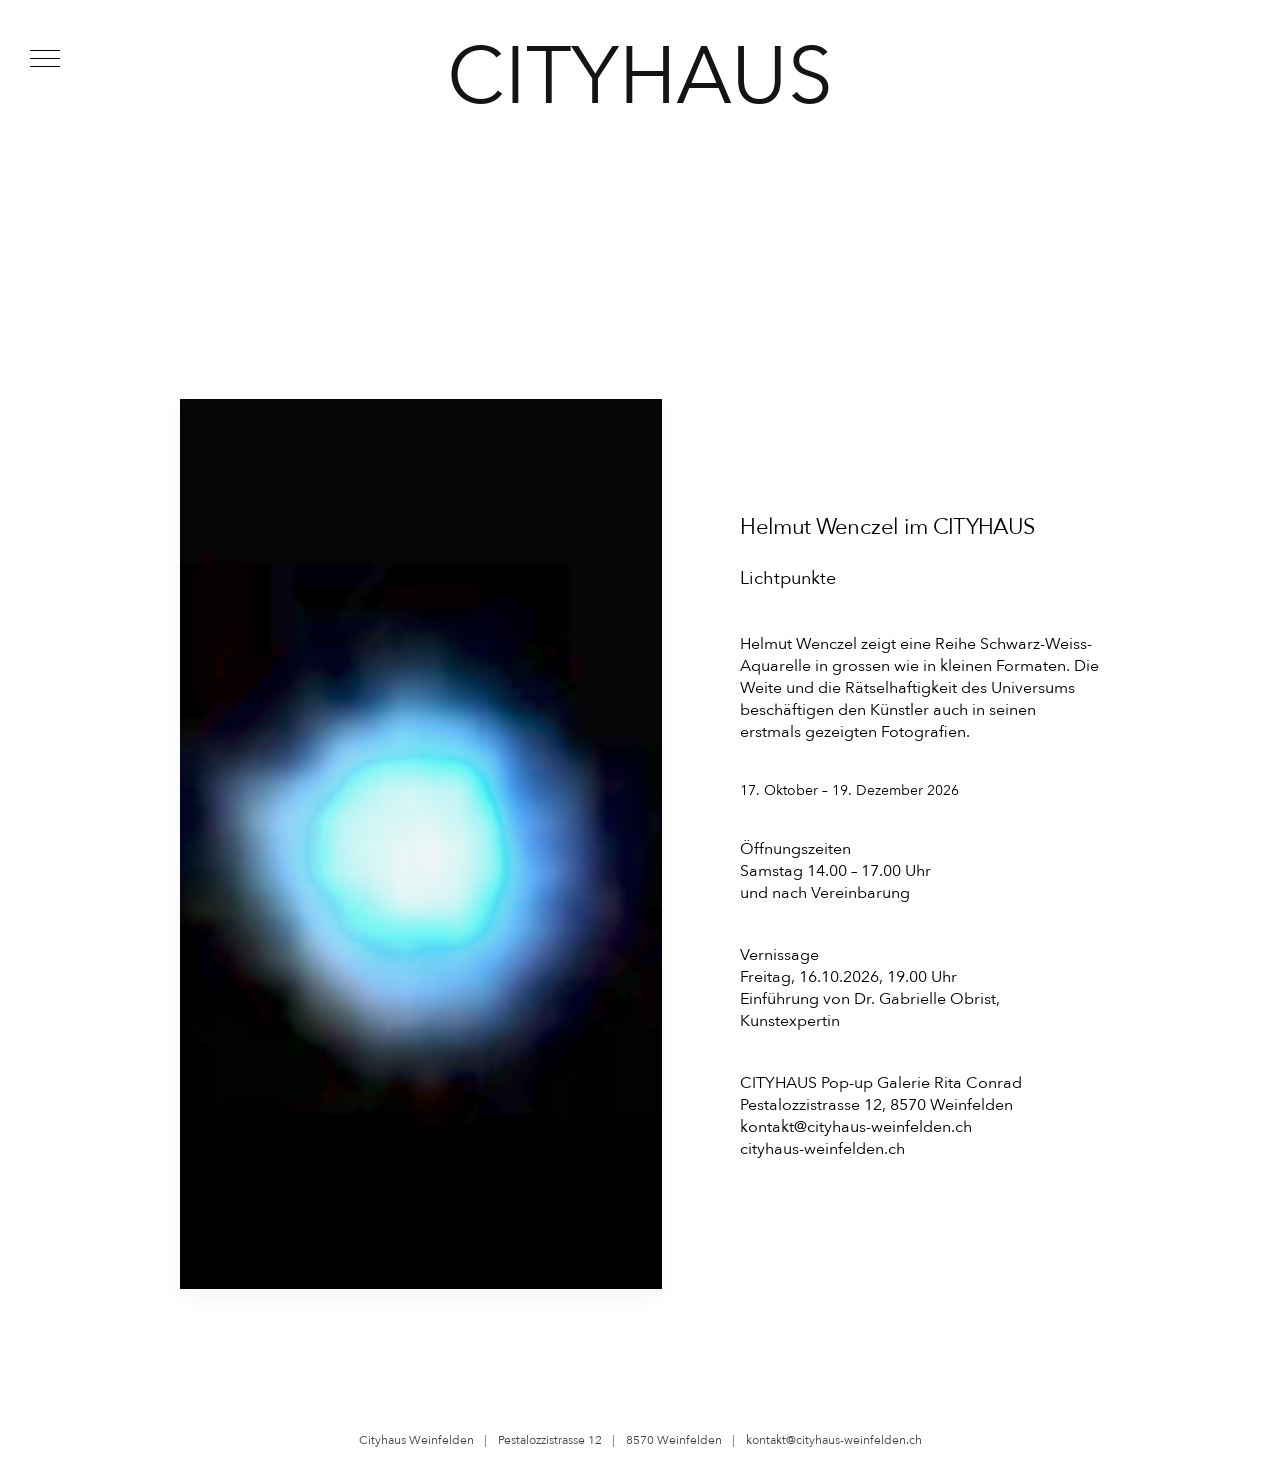
==== commit 2ca8726a: "Update Cityhaus content and map" ====
--- a/index.html
+++ b/index.html
@@ -43,9 +43,9 @@
             <h2>Helmut Wen<span class="tight-letters">cz</span>el im CITYHAUS</h2>
             <p class="exhibit-title">Lichtpunkte</p>
             <p class="exhibit-description">Helmut Wenczel zeigt eine Reihe Schwarz-Weiss-Aquarelle in grossen wie in kleinen Formaten. Die Weite und die Rätselhaftigkeit des Universums beschäftigen den Künstler auch in seinen erstmals gezeigten Fotografien.</p>
-            <p class="exhibit-dates">17.Oktober –19.Dezember 2026</p>
-            <p class="exhibit-info">Öffnungszeiten<br />Samstag 14.00 –17.00 Uhr<br />und nach Vereinbarung</p>
-            <p class="exhibit-info">Vernissage<br />Freitag, 16.10.2026, 19.00 Uhr<br />Einführung von Dr.Gabrielle Obrist Kunstexpertin</p>
+            <p class="exhibit-dates">17. Oktober – 19. Dezember 2026</p>
+            <p class="exhibit-info">Öffnungszeiten<br />Samstag 14.00 – 17.00 Uhr<br />und nach Vereinbarung</p>
+            <p class="exhibit-info">Vernissage<br />Freitag, 16.10.2026, 19.00 Uhr<br />Einführung von Dr. Gabrielle Obrist, Kunstexpertin</p>
             <p class="exhibit-info">CITYHAUS Pop-up Galerie Rita Conrad Pestalozzistrasse 12, 8570 Weinfelden<br />kontakt@cityhaus-weinfelden.ch<br />cityhaus-weinfelden.ch</p>
           </div>
         </article>
--- a/css/style.css
+++ b/css/style.css
@@ -540,10 +540,25 @@
   letter-spacing: -0.03em;
 }
 
+.event-link {
+  color: #555;
+  text-decoration: none;
+}
+
+.event-link:hover,
+.event-link:focus-visible {
+  color: #000;
+  text-decoration: underline;
+  text-decoration-thickness: 1px;
+  text-underline-offset: 3px;
+}
+
 .event-heading p {
   display: inline;
   margin: 0;
-  font-size: 1.1rem;
+  font-size: 1rem;
+  line-height: 1.5;
+  letter-spacing: -0.03em;
 }
 
 .event-heading .event-artist {
@@ -589,14 +604,15 @@
 .vita-link {
   color: #555;
   font-size: 0.92em;
+  text-decoration: none;
+}
+
+.vita-link:hover,
+.vita-link:focus-visible {
+  color: #000;
   text-decoration: underline;
   text-decoration-thickness: 1px;
   text-underline-offset: 3px;
-}
-
-.vita-link:hover,
-.vita-link:focus-visible {
-  color: #000;
 }
 
 .artist-card > div {
@@ -644,14 +660,15 @@
 .press-item:hover .press-meta {
   text-decoration: underline;
   text-underline-offset: 0.12em;
+  color: black;
 }
 
 .press-title {
   display: block;
   font-size: 1rem;
   line-height: 1.4;
+  color: #555;
   letter-spacing: -0.02em;
-  color: var(--text);
 }
 
 .press-meta {
@@ -659,7 +676,7 @@
   margin-top: 6px;
   font-size: 1rem;
   line-height: 1.4;
-  color: var(--text);
+  color: #555;
 }
 
 .about-page {
@@ -778,6 +795,7 @@
 
 .contact-hours p:nth-of-type(2) {
   font-size: 1.5rem;
+  letter-spacing: -0.03em;
 }
 
 .contact-address {
@@ -801,6 +819,15 @@
   background: #efefeb;
   border: 1px solid var(--line);
   box-shadow: var(--shadow);
+}
+
+.map-frame .leaflet-tile-pane {
+  filter: grayscale(1);
+  transition: filter 0.35s ease;
+}
+
+.map-frame:hover .leaflet-tile-pane {
+  filter: grayscale(0);
 }
 
 .leaflet-tooltip.cityhaus-map-label {
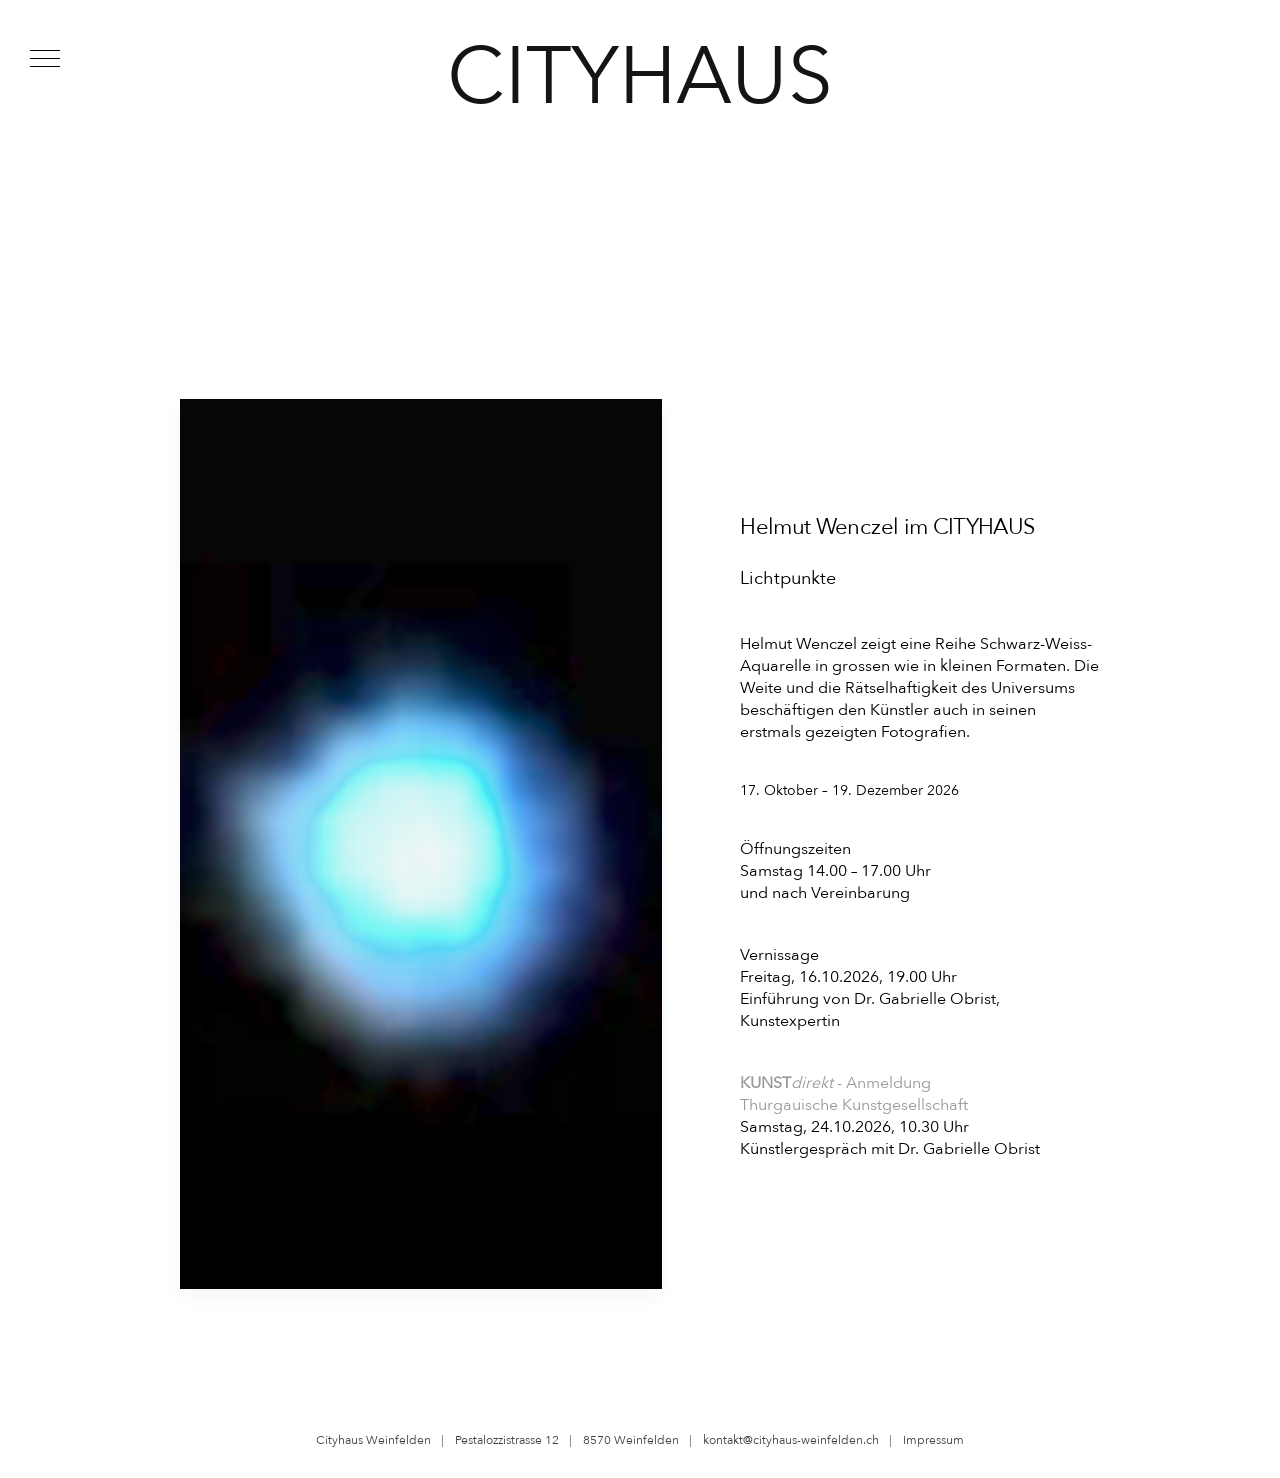
==== commit 6bd57ebd: "Update Cityhaus event pages and imprint" ====
--- a/index.html
+++ b/index.html
@@ -5,7 +5,7 @@
     <meta name="viewport" content="width=device-width, initial-scale=1.0" />
     <meta name="description" content="Cityhaus Weinfelden — Pop-up Galerie im Cityhaus." />
     <title>Cityhaus Weinfelden</title>
-    <link rel="stylesheet" href="css/style.css?v=20260915" />
+    <link rel="stylesheet" href="css/style.css?v=20260930-12" />
   </head>
   <body>
     <header class="site-header">
@@ -32,7 +32,7 @@
       </a>
     </header>
 
-    <main class="page-shell">
+    <main class="page-shell home-page">
       <h1 class="page-title" aria-hidden="true" style="visibility:hidden;">Cityhaus</h1>
       <section class="exhibition-list">
         <article class="exhibit-row">
@@ -46,7 +46,7 @@
             <p class="exhibit-dates">17. Oktober – 19. Dezember 2026</p>
             <p class="exhibit-info">Öffnungszeiten<br />Samstag 14.00 – 17.00 Uhr<br />und nach Vereinbarung</p>
             <p class="exhibit-info">Vernissage<br />Freitag, 16.10.2026, 19.00 Uhr<br />Einführung von Dr. Gabrielle Obrist, Kunstexpertin</p>
-            <p class="exhibit-info">CITYHAUS Pop-up Galerie Rita Conrad Pestalozzistrasse 12, 8570 Weinfelden<br />kontakt@cityhaus-weinfelden.ch<br />cityhaus-weinfelden.ch</p>
+            <p class="exhibit-info"><a class="event-link" href="assets/Ausschreibung_Helmut%20Wenczel_%20Kunstdirekt.pdf"><strong>KUNST</strong><em>direkt</em> - Anmeldung</a><br /><a class="event-link" href="https://kunstgesellschaft-tg.ch/">Thurgauische Kunstgesellschaft</a><br />Samstag, 24.10.2026, 10.30 Uhr<br />Künstlergespräch mit Dr. Gabrielle Obrist</p>
           </div>
         </article>
       </section>
@@ -58,6 +58,7 @@
         <p>Pestalozzistrasse 12</p>
         <p>8570 Weinfelden</p>
         <p><a href="mailto:kontakt@cityhaus-weinfelden.ch">kontakt@cityhaus-weinfelden.ch</a></p>
+        <p><a href="impressum.html">Impressum</a></p>
       </div>
     </footer>
 
--- a/css/style.css
+++ b/css/style.css
@@ -132,9 +132,12 @@
   content: none;
 }
 
-.main-nav a:hover,
 .main-nav a.active {
   color: rgba(0, 0, 0, 0.5);
+}
+
+.main-nav a:hover {
+  color: #999;
 }
 
 .nav-toggle {
@@ -386,6 +389,16 @@
   text-decoration: none;
 }
 
+.exhibit-copy-link:hover .exhibit-title {
+  text-decoration: underline;
+  text-underline-offset: 0.12em;
+  color: black;
+}
+
+.exhibit-copy-link .exhibit-title {
+  color: #999;
+}
+
 .exhibit-image {
   background: var(--panel);
   box-shadow: var(--shadow);
@@ -421,6 +434,10 @@
 
 .exhibit-dates {
   font-size: 0.88rem;
+}
+
+.exhibit-info strong {
+  font-weight: 700;
 }
 
 .exhibit-title,
@@ -532,6 +549,10 @@
   margin-bottom: 10px;
 }
 
+.arturo-event-heading {
+  text-align: right;
+}
+
 .event-heading h2 {
   display: inline;
   margin: 0;
@@ -541,7 +562,7 @@
 }
 
 .event-link {
-  color: #555;
+  color: #999;
   text-decoration: none;
 }
 
@@ -581,6 +602,10 @@
   transition: filter 0.35s ease;
 }
 
+.arturo-gallery-list img {
+  align-self: flex-end;
+}
+
 .event-gallery-list img:hover,
 .event-gallery-list img:focus-visible {
   filter: grayscale(0) contrast(1.04) saturate(1.08);
@@ -602,7 +627,7 @@
 }
 
 .vita-link {
-  color: #555;
+  color: #999;
   font-size: 0.92em;
   text-decoration: none;
 }
@@ -667,7 +692,7 @@
   display: block;
   font-size: 1rem;
   line-height: 1.4;
-  color: #555;
+  color: #999;
   letter-spacing: -0.02em;
 }
 
@@ -676,7 +701,7 @@
   margin-top: 6px;
   font-size: 1rem;
   line-height: 1.4;
-  color: #555;
+  color: #999;
 }
 
 .about-page {
@@ -712,6 +737,16 @@
   font-weight: 500;
   letter-spacing: -0.02em;
   margin: 1.5rem 0 0.5rem;
+}
+
+.impressum-page .about-text h2 {
+  font-size: 1.1rem;
+  font-weight: 700;
+  letter-spacing: -0.02em;
+}
+
+.impressum-page .about-text p {
+  font-size: 1rem;
 }
 
 .site-footer {
@@ -868,6 +903,14 @@
 }
 
 @media (max-width: 768px) {
+  .arturo-page .page-title,
+  .home-page .page-title {
+    height: 0;
+    margin: 22px 0 0;
+    font-size: 0;
+    line-height: 0;
+  }
+
   body.menu-open {
     overflow: hidden;
   }
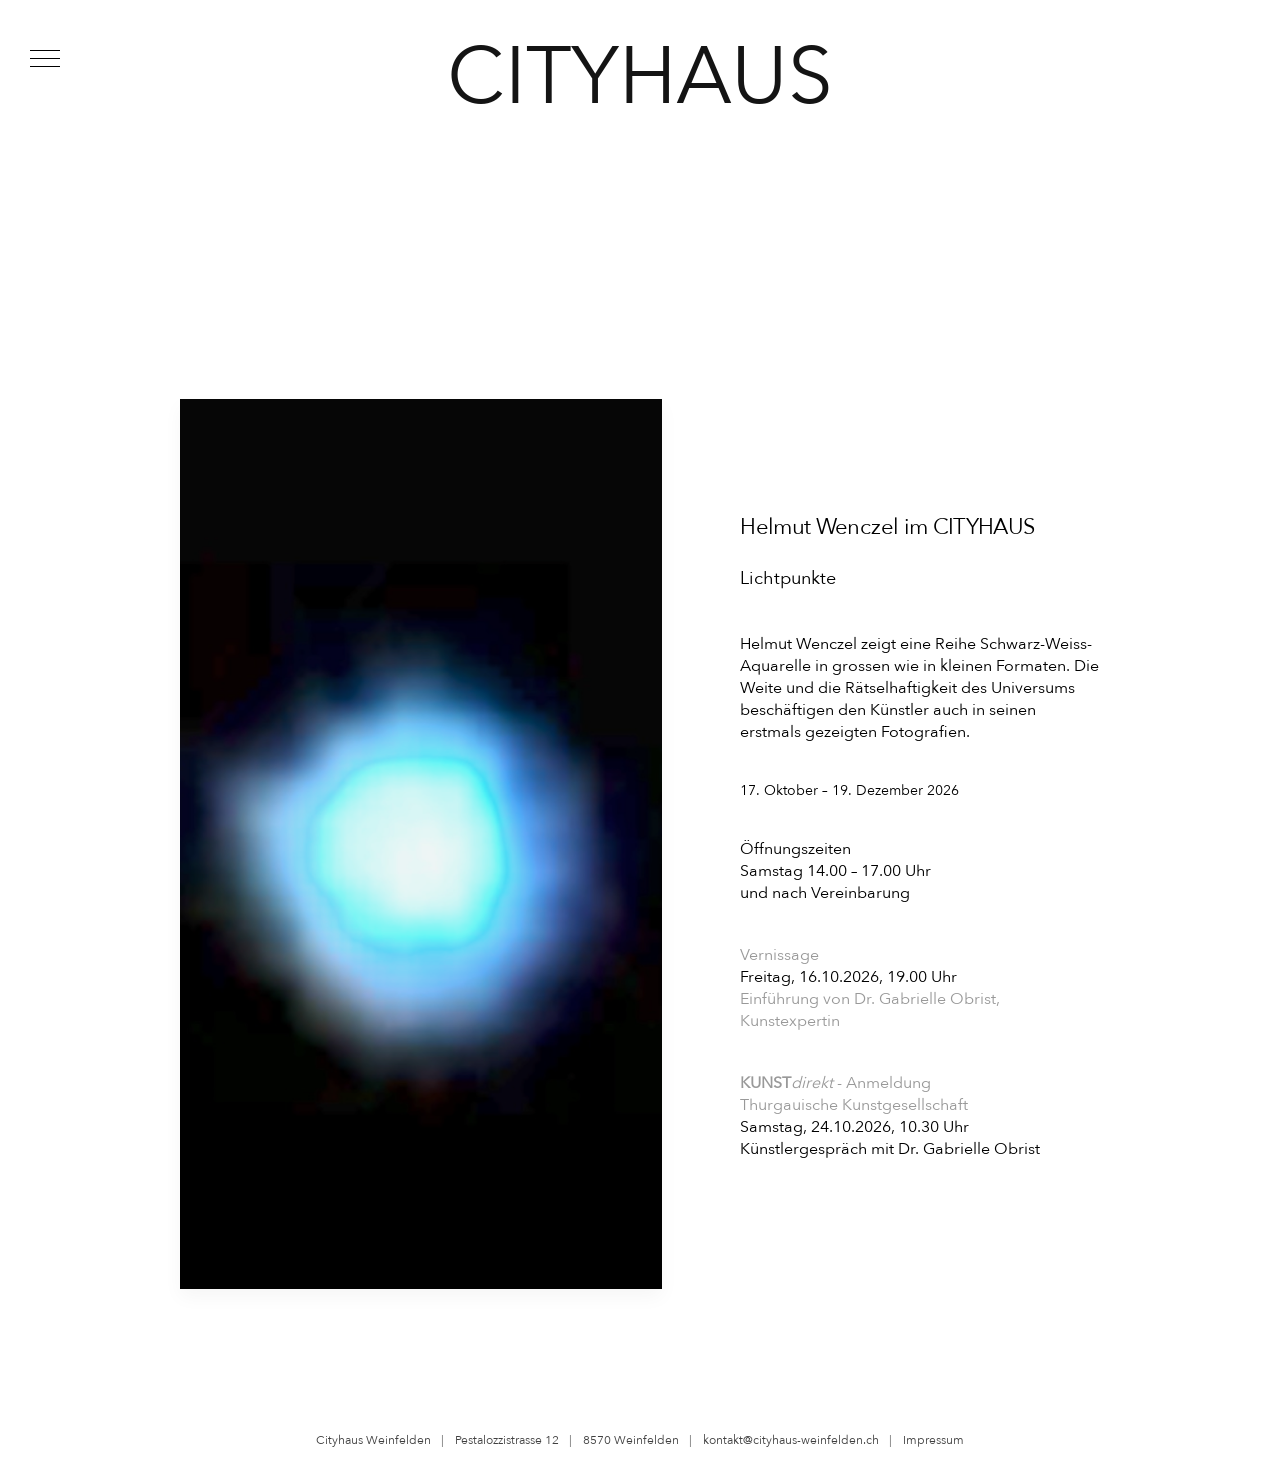
==== commit c21412a1: "Add Helmut Wenczel vernissage gallery and update imprint - Link vernissage and introduction PDF on h" ====
--- a/index.html
+++ b/index.html
@@ -45,7 +45,7 @@
             <p class="exhibit-description">Helmut Wenczel zeigt eine Reihe Schwarz-Weiss-Aquarelle in grossen wie in kleinen Formaten. Die Weite und die Rätselhaftigkeit des Universums beschäftigen den Künstler auch in seinen erstmals gezeigten Fotografien.</p>
             <p class="exhibit-dates">17. Oktober – 19. Dezember 2026</p>
             <p class="exhibit-info">Öffnungszeiten<br />Samstag 14.00 – 17.00 Uhr<br />und nach Vereinbarung</p>
-            <p class="exhibit-info">Vernissage<br />Freitag, 16.10.2026, 19.00 Uhr<br />Einführung von Dr. Gabrielle Obrist, Kunstexpertin</p>
+            <p class="exhibit-info"><a class="event-link" href="veranstaltungen.html#event-title-helmut-vernissage">Vernissage</a><br />Freitag, 16.10.2026, 19.00 Uhr<br /><a class="event-link" href="assets/Veranstaltung%20Helmut%20Vernissage/Wenczel-Helmut_Vernissage%20Cityhaus%20Okt%202026.pdf" target="_blank" rel="noopener">Einführung von Dr. Gabrielle Obrist, Kunstexpertin</a></p>
             <p class="exhibit-info"><a class="event-link" href="assets/Ausschreibung_Helmut%20Wenczel_%20Kunstdirekt.pdf"><strong>KUNST</strong><em>direkt</em> - Anmeldung</a><br /><a class="event-link" href="https://kunstgesellschaft-tg.ch/">Thurgauische Kunstgesellschaft</a><br />Samstag, 24.10.2026, 10.30 Uhr<br />Künstlergespräch mit Dr. Gabrielle Obrist</p>
           </div>
         </article>
--- a/css/style.css
+++ b/css/style.css
@@ -739,14 +739,19 @@
   margin: 1.5rem 0 0.5rem;
 }
 
+.impressum-page .about-text h2,
+.impressum-page .about-text p {
+  font-size: 0.85rem;
+  line-height: 1.5;
+  letter-spacing: normal;
+}
+
 .impressum-page .about-text h2 {
-  font-size: 1.1rem;
   font-weight: 700;
-  letter-spacing: -0.02em;
 }
 
 .impressum-page .about-text p {
-  font-size: 1rem;
+  font-weight: 400;
 }
 
 .site-footer {
